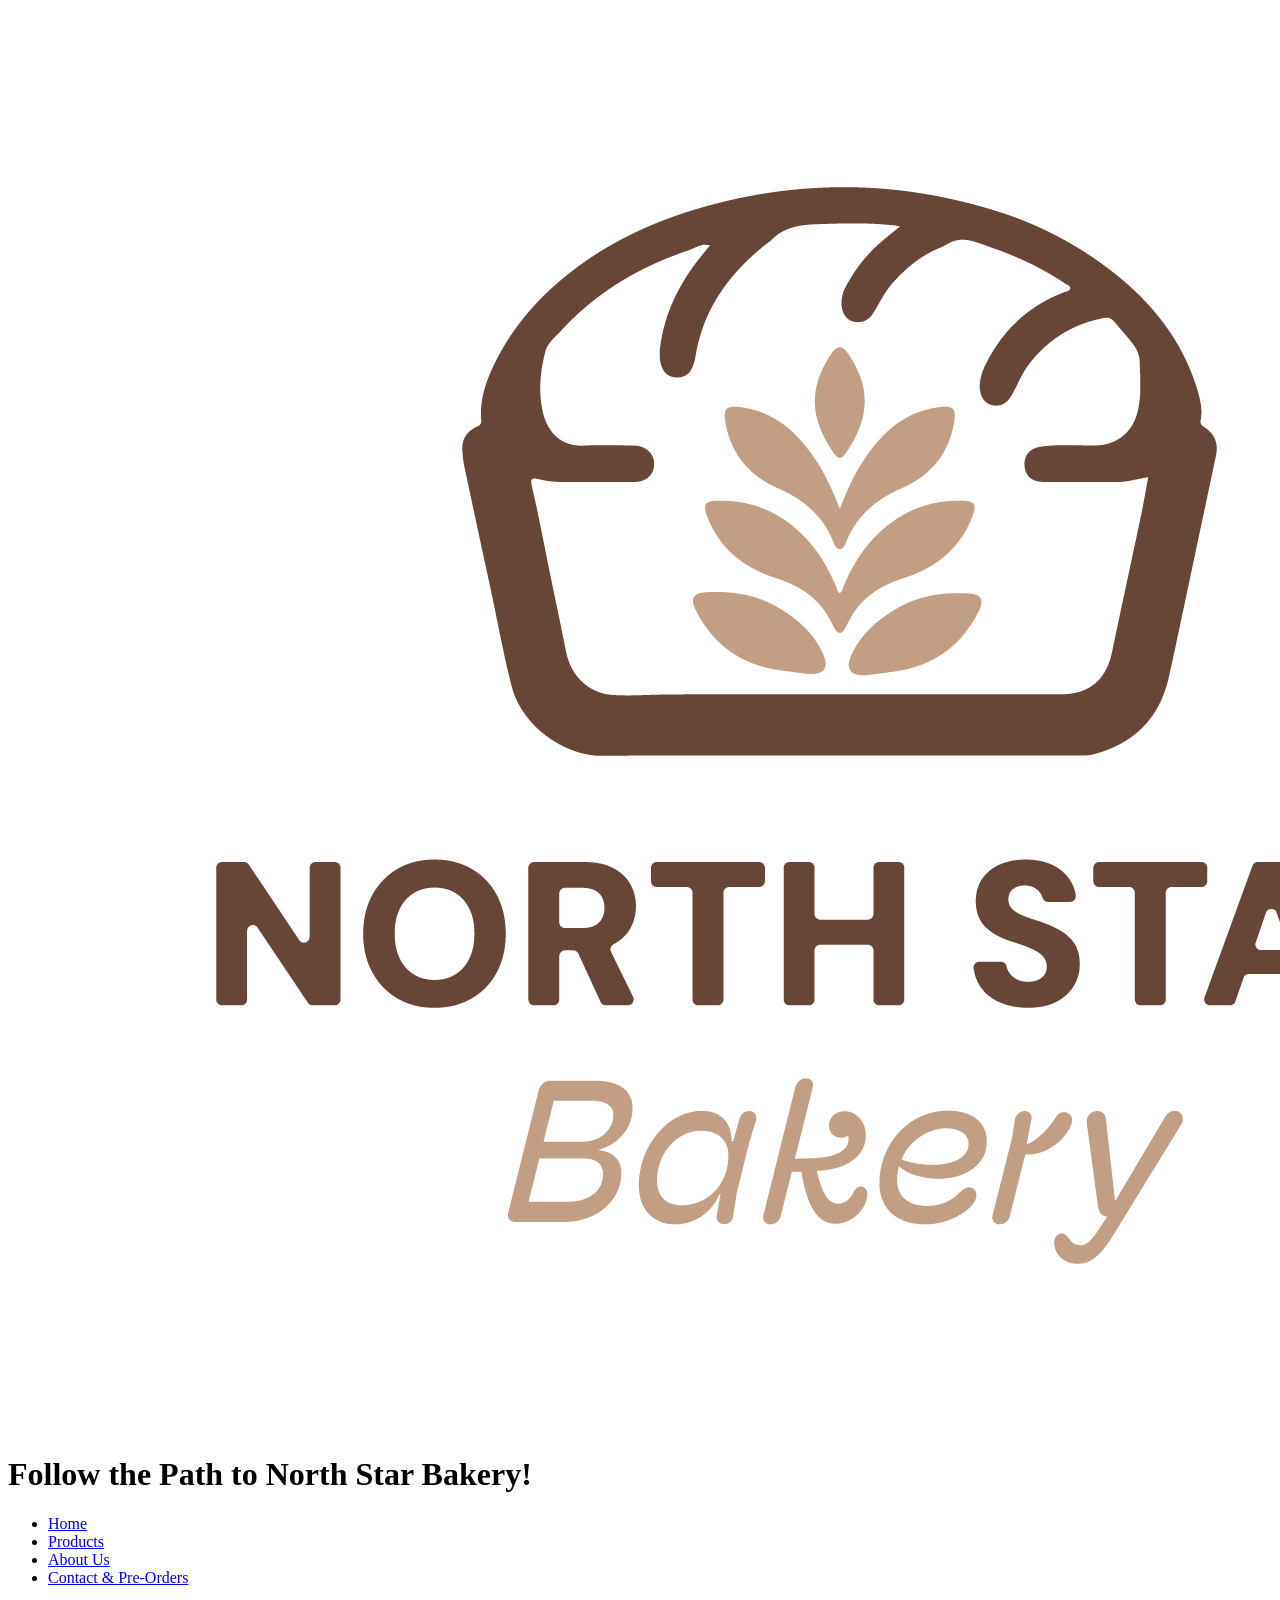
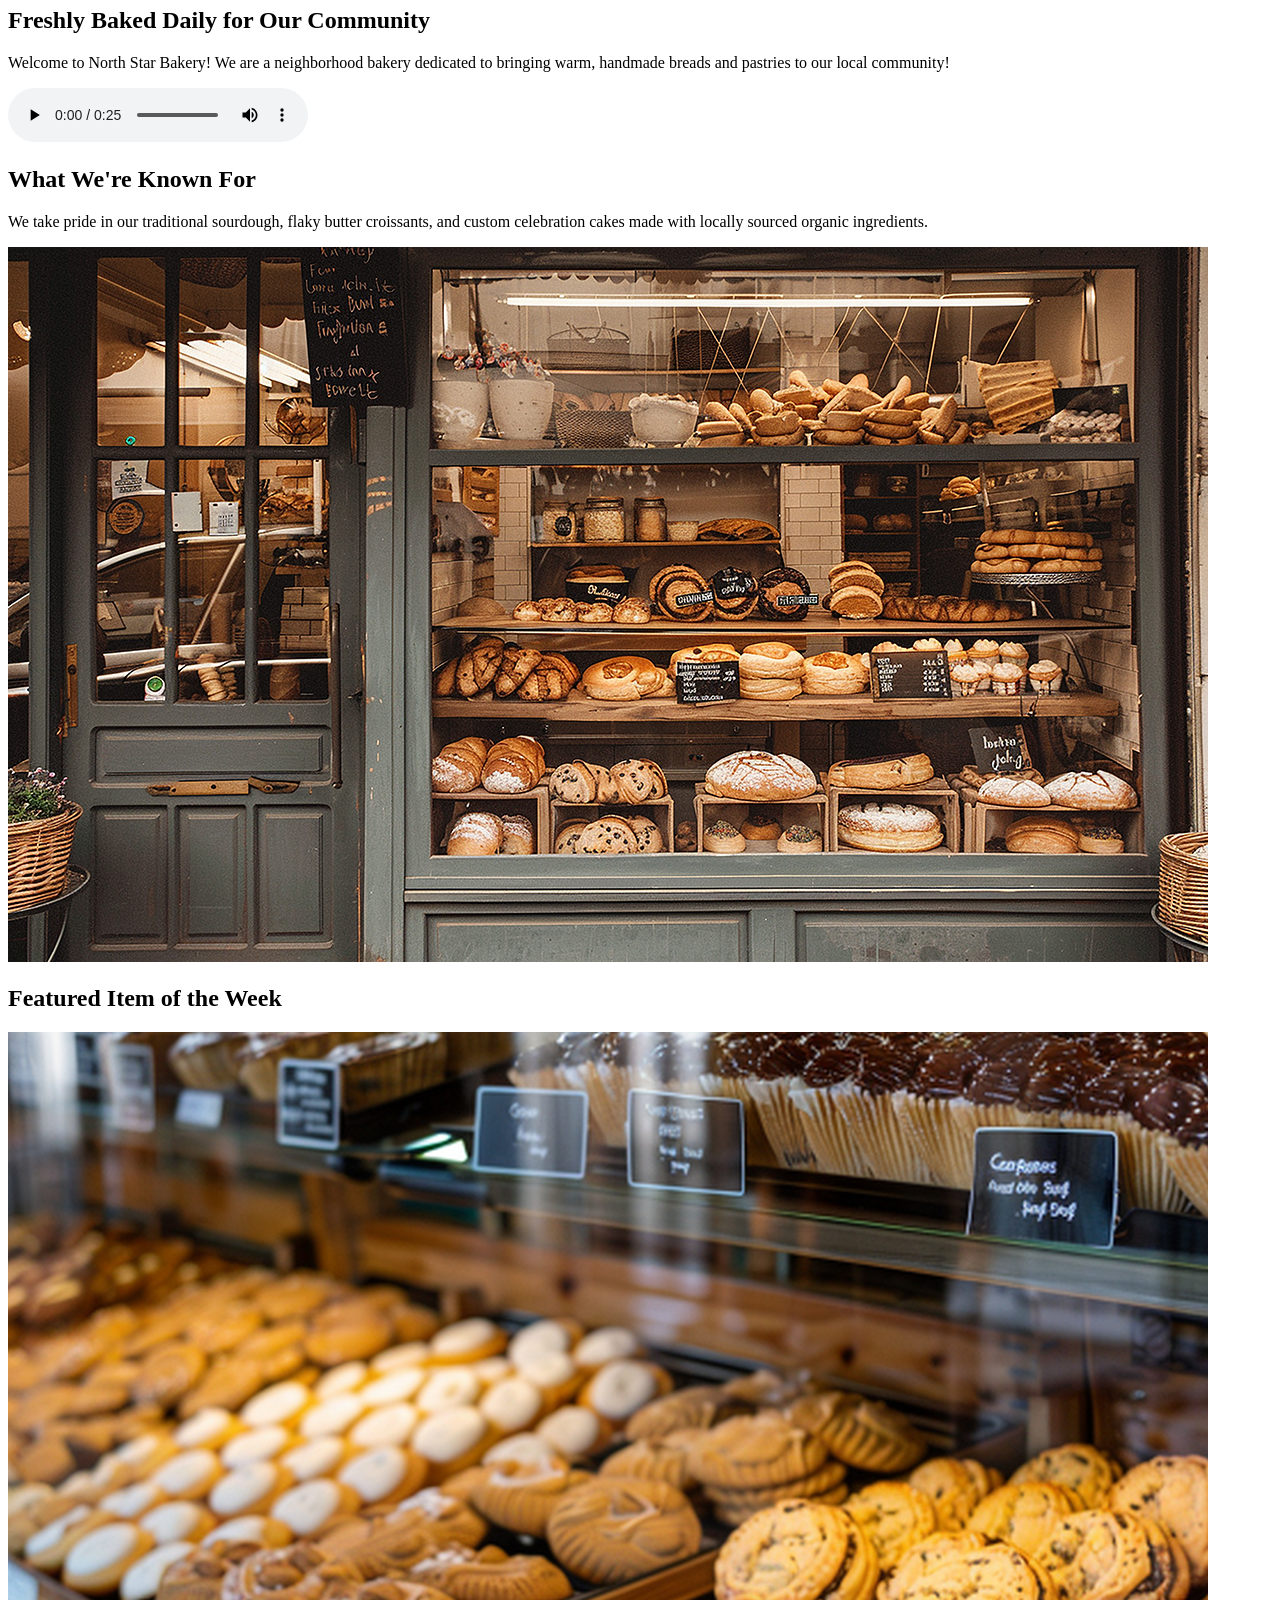
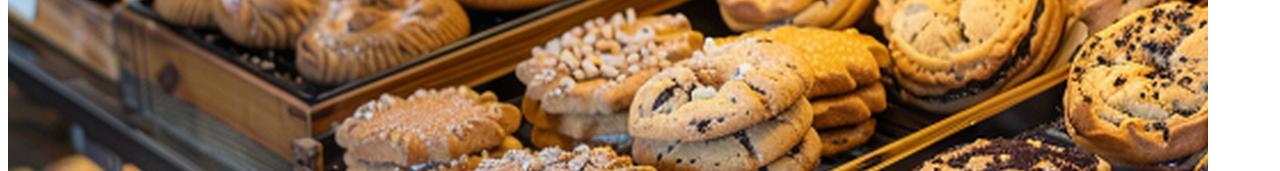
==== html-structure/index.html @ 28fa337d "added all folders/files to new touchstone folder, first commit in this new repo" ====
<!DOCTYPE html>
<html lang="en">
<head>
    <meta charset="UTF-8">
    <meta name="viewport" content="width=device-width, initial-scale=1.0">
    <title>North Star Bakery - Home</title>
</head>
<body>

    <header>
        <img src="pictures-and-videos/bakery-logo_c.png" alt="North Star Bakery Logo">
        <h1>Follow the Path to North Star Bakery! </h1>
        <nav>
            <ul>
                <li><a href="index.html">Home</a></li>
                <li><a href="products.html">Products</a></li>
                <li><a href="about.html">About Us</a></li>
                <li><a href="contact.html">Contact & Pre-Orders</a></li>
            </ul>
        </nav>
    </header>

    <main>
        <section>
            <h2>Freshly Baked Daily for Our Community</h2>
            <p>Welcome to North Star Bakery! We are a neighborhood bakery dedicated to bringing warm, handmade breads and pastries to our local community! </p>
            
            <audio controls>
                <source src="pictures-and-videos/bakery-welcome_c.mp3" type="audio/mpeg">
                Here at North Star Bakery every loaf starts before sunrise. Unfortunately, your browser is unable to support the audio element. 
            </audio>
        </section>

        <section>
            <h2>What We're Known For</h2>
            <p>We take pride in our traditional sourdough, flaky butter croissants, and custom celebration cakes made with locally sourced organic ingredients. </p>
            <img src="pictures-and-videos/bakery-storefront_c.png" alt="Front view of the North Star Bakery storefront with welcoming window displays">
        </section>

        <section>
            <h2>Featured Item of the Week</h2>
            <picture>
                <source media="(min-width: 800px)" srcset="pictures-and-videos/bakery-feature-large_c.png">
                <img src="pictures-and-videos/bakery-feature-small_c.png" alt="Fresh out of the oven: pastry of the week!">
            </picture>
        </section>

        <section>
            <h2>Hours and Location</h2>
            <p> Visit us at 123 Main Street. Open Tuesday through Sunday, 6:00 AM to 4:00 PM.</p>
        </section>
    </main>

    <footer>
        <p> © 2026 North Star Bakery. All rights reserved. </p>
    </footer>

</body>
</html>
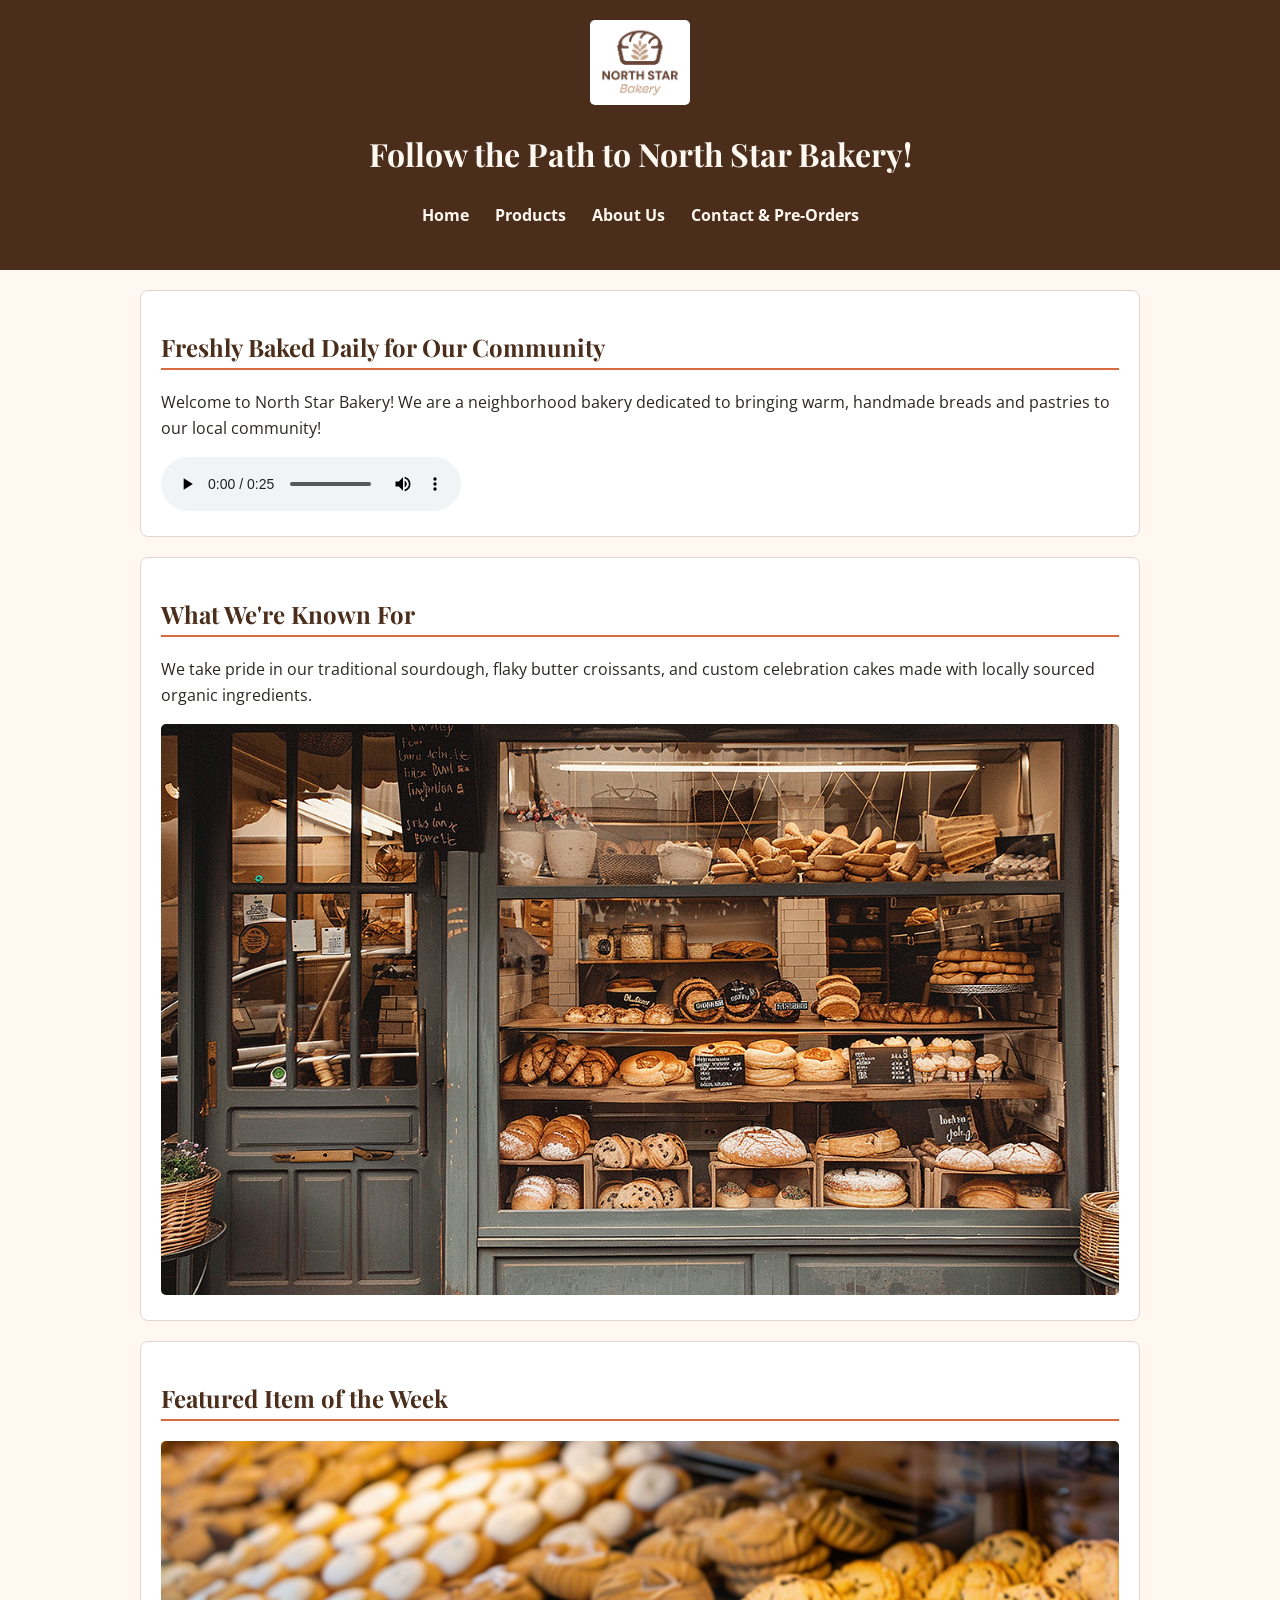
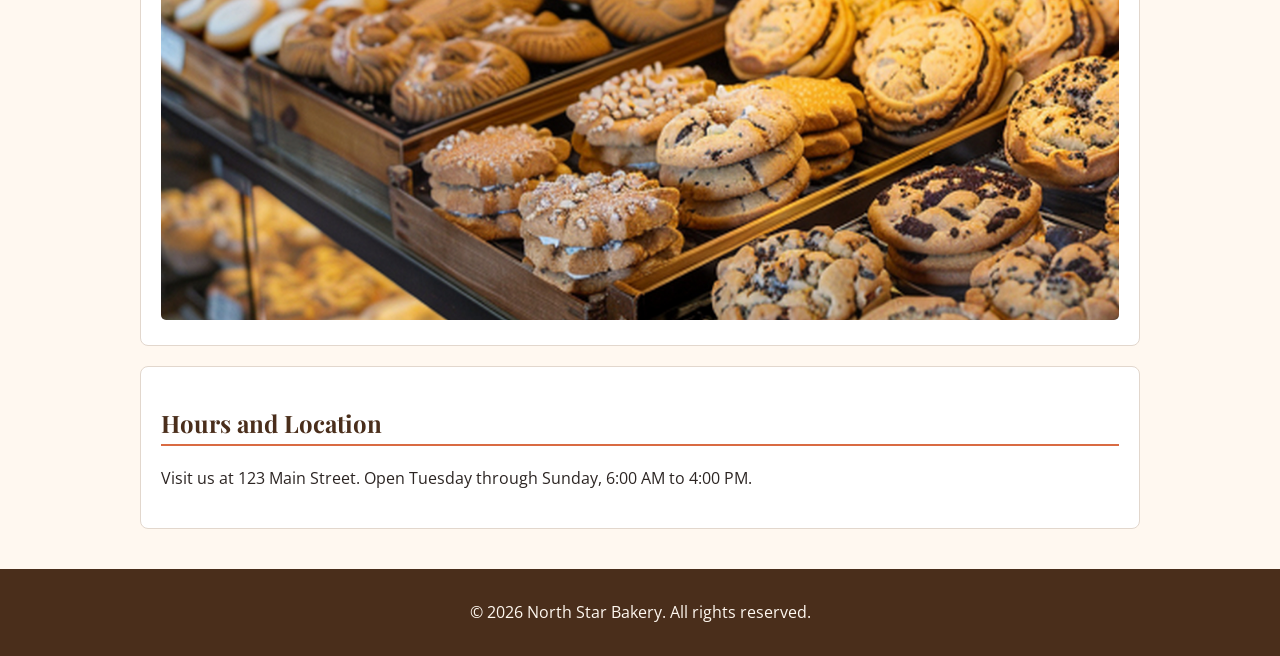
==== commit 3a5fb384: "added css styling and adjusted some html" ====
--- a/html-structure/index.html
+++ b/html-structure/index.html
@@ -3,6 +3,10 @@
 <head>
     <meta charset="UTF-8">
     <meta name="viewport" content="width=device-width, initial-scale=1.0">
+    <link rel="preconnect" href="https://fonts.googleapis.com">
+    <link rel="preconnect" href="https://fonts.gstatic.com" crossorigin>
+    <link href="https://fonts.googleapis.com/css2?family=Open+Sans:wght@400;600&family=Playfair+Display:wght@600;700&display=swap" rel="stylesheet">
+    <link rel="stylesheet" href="css/styles.css">
     <title>North Star Bakery - Home</title>
 </head>
 <body>
@@ -27,7 +31,7 @@
             
             <audio controls>
                 <source src="pictures-and-videos/bakery-welcome_c.mp3" type="audio/mpeg">
-                Here at North Star Bakery every loaf starts before sunrise. Unfortunately, your browser is unable to support the audio element. 
+                Unfortunately, your browser is unable to support the audio element. 
             </audio>
         </section>
 
--- a/html-structure/css/styles.css
+++ b/html-structure/css/styles.css
@@ -0,0 +1,175 @@
+:root {
+    --cream: #FFF8F0;
+    --brown: #4A2E1B;
+    --terracotta: #D96B43;
+    --charcoal: #2C2523;
+}
+
+body {
+    background-color: #FFF8F0;
+    color: #2C2523;
+    font-family: 'Open Sans', sans-serif;
+    margin: 0;
+    padding: 0;
+}
+
+main {
+    max-width: 1000px;
+    margin: 0 auto;
+    padding: 20px;
+}
+
+h1, h2 {
+    font-family: 'Playfair Display', serif;
+    color: #4A2E1B;
+}
+
+h1 {
+    font-size: 32px;
+    text-align: center;
+}
+
+h2 {
+    font-size: 24px;
+    border-bottom: 2px solid #D96B43;
+    padding-bottom: 5px;
+    margin-top: 20px;
+}
+
+p {
+    line-height: 1.6;
+}
+
+header {
+    background-color: #4A2E1B;
+    color: #FFF8F0;
+    text-align: center;
+    padding: 20px;
+}
+
+header h1 {
+    color: #FFF8F0;
+}
+
+header img {
+    max-width: 100px;
+}
+
+nav ul {
+    list-style-type: none;
+    padding: 0;
+    display: flex;
+    flex-direction: column;
+    gap: 10px;
+}
+
+nav a {
+    color: #FFF8F0;
+    text-decoration: none;
+    font-weight: bold;
+    padding: 8px;
+    background-color: #D96B43;
+    display: block;
+    border-radius: 4px;
+}
+
+nav a:hover {
+    background-color: #FFF8F0;
+    color: #4A2E1B;
+}
+
+img, video {
+    max-width: 100%;
+    height: auto;
+    border-radius: 5px;
+}
+
+figure {
+    background-color: #FFFFFF;
+    padding: 10px;
+    border: 1px solid #E2D7CD;
+    margin: 15px 0;
+}
+
+figcaption {
+    font-style: italic;
+    color: #4A2E1B;
+    text-align: center;
+}
+
+section {
+    background-color: #FFFFFF;
+    padding: 20px;
+    margin-bottom: 20px;
+    border-radius: 8px;
+    border: 1px solid #E2D7CD;
+}
+
+fieldset {
+    border: 1px solid #E2D7CD;
+    padding: 15px;
+    margin-bottom: 15px;
+    background-color: #FAF6F0;
+}
+
+legend {
+    font-family: 'Playfair Display', serif;
+    font-weight: bold;
+    color: #4A2E1B;
+}
+
+label {
+    display: block;
+    font-weight: bold;
+    margin-top: 10px;
+}
+
+input, select, textarea {
+    width: 100%;
+    padding: 8px;
+    margin-top: 5px;
+    border: 1px solid #CCC;
+    border-radius: 4px;
+}
+
+button {
+    background-color: #D96B43;
+    color: #FFFFFF;
+    font-size: 16px;
+    font-weight: bold;
+    padding: 10px 20px;
+    border: none;
+    border-radius: 4px;
+    cursor: pointer;
+}
+
+button:hover {
+    background-color: #4A2E1B;
+}
+
+footer {
+    background-color: #4A2E1B;
+    color: #FFF8F0;
+    text-align: center;
+    padding: 15px;
+}
+
+@media (min-width: 768px) {
+    nav ul {
+        flex-direction: row;
+        justify-content: center;
+    }
+
+    nav a {
+        background-color: transparent;
+    }
+
+    .grid-container {
+        display: flex;
+        gap: 20px;
+    }
+
+    .grid-container section {
+        flex: 1;
+    }
+}
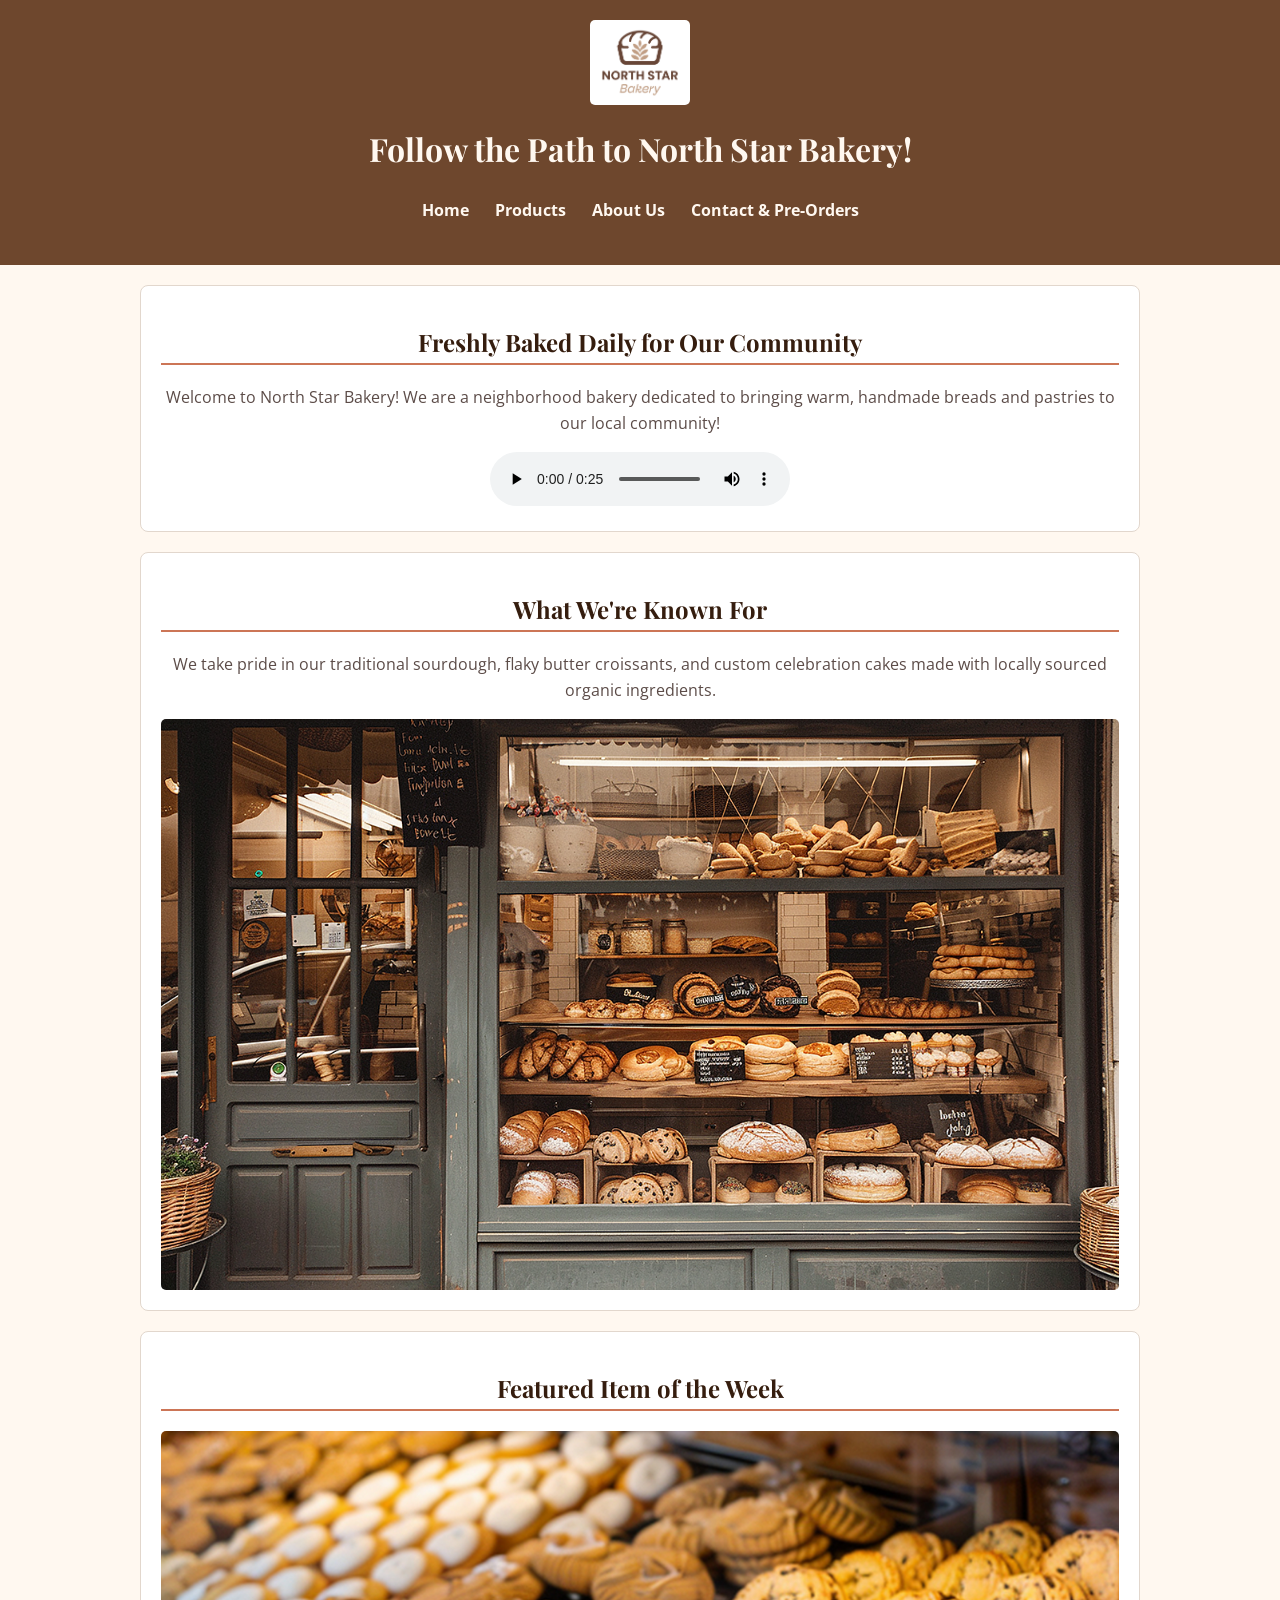
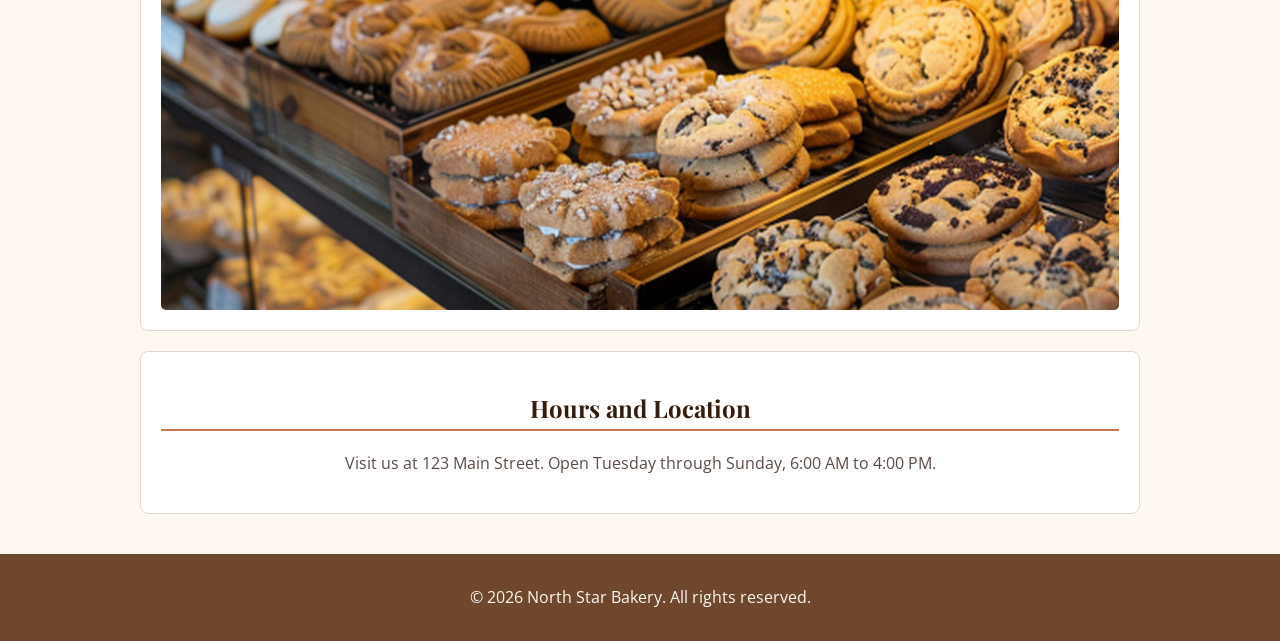
==== commit 440d43ee: "centered everything" ====
--- a/html-structure/index.html
+++ b/html-structure/index.html
@@ -33,6 +33,7 @@
                 <source src="pictures-and-videos/bakery-welcome_c.mp3" type="audio/mpeg">
                 Unfortunately, your browser is unable to support the audio element. 
             </audio>
+            
         </section>
 
         <section>
--- a/html-structure/css/styles.css
+++ b/html-structure/css/styles.css
@@ -7,10 +7,12 @@
 
 body {
     background-color: #FFF8F0;
-    color: #2C2523;
+    color: #5c4c48;
     font-family: 'Open Sans', sans-serif;
     margin: 0;
     padding: 0;
+    justify-content: center;
+    text-align: center;
 }
 
 main {
@@ -21,7 +23,7 @@
 
 h1, h2 {
     font-family: 'Playfair Display', serif;
-    color: #4A2E1B;
+    color: #351d0e;
 }
 
 h1 {
@@ -31,7 +33,7 @@
 
 h2 {
     font-size: 24px;
-    border-bottom: 2px solid #D96B43;
+    border-bottom: 2px solid #cc7556;
     padding-bottom: 5px;
     margin-top: 20px;
 }
@@ -41,10 +43,11 @@
 }
 
 header {
-    background-color: #4A2E1B;
+    background-color: #6e472d;
     color: #FFF8F0;
     text-align: center;
     padding: 20px;
+    justify-content: center;
 }
 
 header h1 {
@@ -61,6 +64,8 @@
     display: flex;
     flex-direction: column;
     gap: 10px;
+    justify-content: center;
+    text-align: center;
 }
 
 nav a {
@@ -82,6 +87,8 @@
     max-width: 100%;
     height: auto;
     border-radius: 5px;
+    display: block;
+    margin: 0 auto;
 }
 
 figure {
@@ -141,6 +148,8 @@
     border: none;
     border-radius: 4px;
     cursor: pointer;
+    display: block;
+    margin: 15 px auto 0 auto;
 }
 
 button:hover {
@@ -148,7 +157,7 @@
 }
 
 footer {
-    background-color: #4A2E1B;
+    background-color: #6e472d;
     color: #FFF8F0;
     text-align: center;
     padding: 15px;
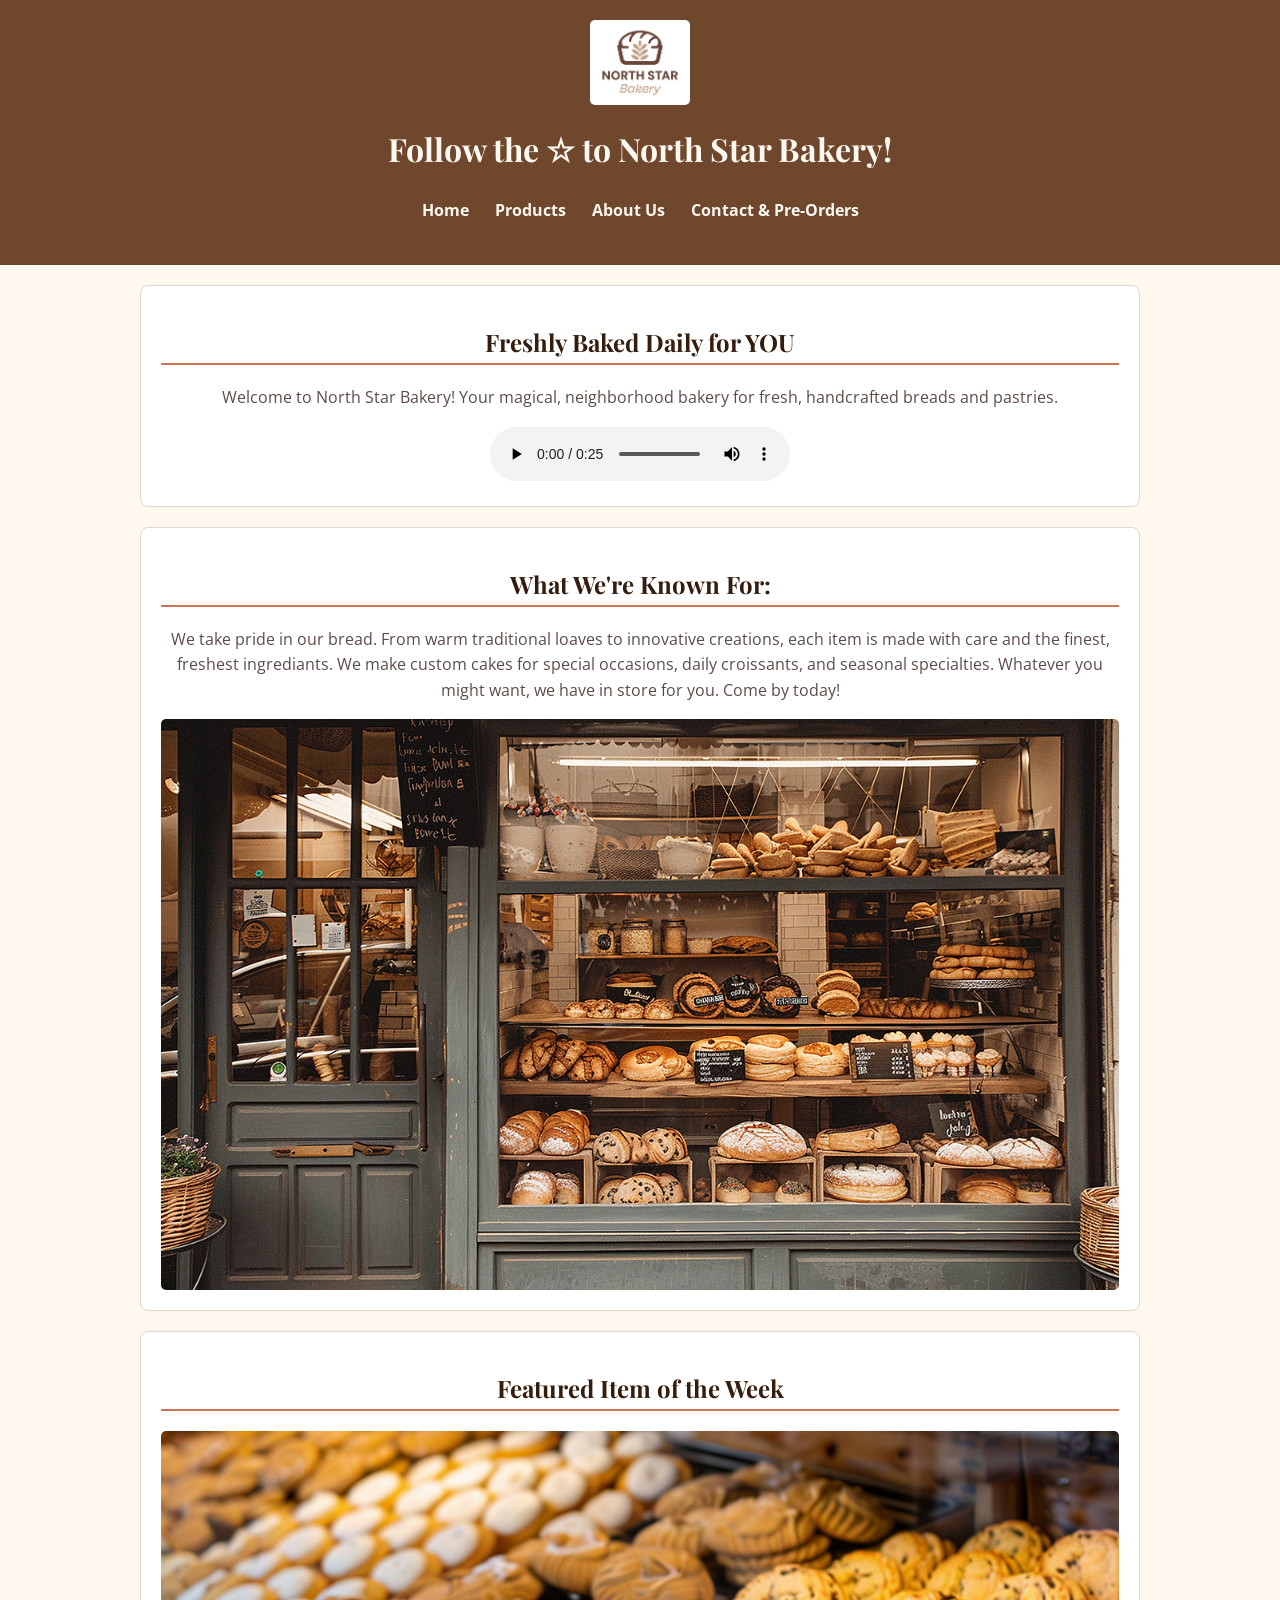
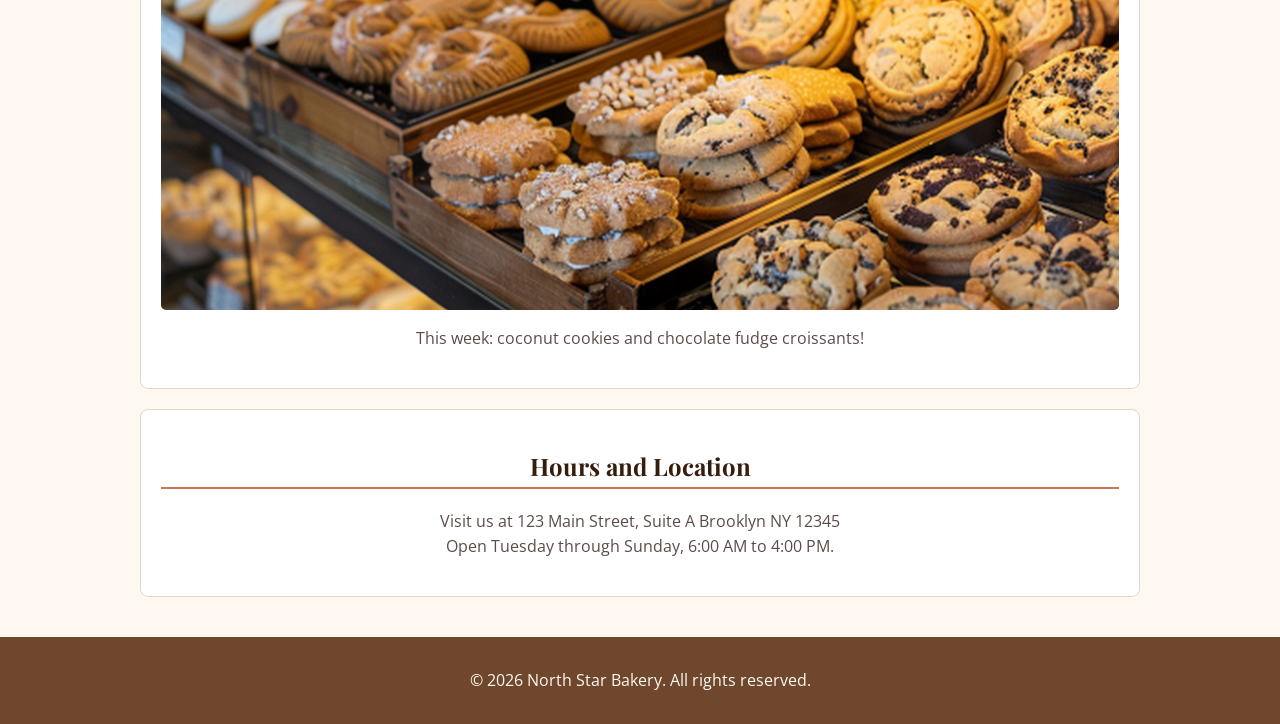
==== commit f1f7f6ae: "added a simple read-me" ====
--- a/html-structure/index.html
+++ b/html-structure/index.html
@@ -7,13 +7,13 @@
     <link rel="preconnect" href="https://fonts.gstatic.com" crossorigin>
     <link href="https://fonts.googleapis.com/css2?family=Open+Sans:wght@400;600&family=Playfair+Display:wght@600;700&display=swap" rel="stylesheet">
     <link rel="stylesheet" href="css/styles.css">
-    <title>North Star Bakery - Home</title>
+    <title>North Star Bakery - ☆</title>
 </head>
 <body>
 
     <header>
         <img src="pictures-and-videos/bakery-logo_c.png" alt="North Star Bakery Logo">
-        <h1>Follow the Path to North Star Bakery! </h1>
+        <h1>Follow the ☆ to North Star Bakery! </h1>
         <nav>
             <ul>
                 <li><a href="index.html">Home</a></li>
@@ -26,8 +26,8 @@
 
     <main>
         <section>
-            <h2>Freshly Baked Daily for Our Community</h2>
-            <p>Welcome to North Star Bakery! We are a neighborhood bakery dedicated to bringing warm, handmade breads and pastries to our local community! </p>
+            <h2>Freshly Baked Daily for YOU</h2>
+            <p>Welcome to North Star Bakery! Your magical, neighborhood bakery for fresh, handcrafted breads and pastries. </p>
             
             <audio controls>
                 <source src="pictures-and-videos/bakery-welcome_c.mp3" type="audio/mpeg">
@@ -37,8 +37,9 @@
         </section>
 
         <section>
-            <h2>What We're Known For</h2>
-            <p>We take pride in our traditional sourdough, flaky butter croissants, and custom celebration cakes made with locally sourced organic ingredients. </p>
+            <h2>What We're Known For:</h2>
+            <p>We take pride in our bread. From warm traditional loaves to innovative creations, each item is made with care and the finest, freshest ingrediants.
+                We make custom cakes for special occasions, daily croissants, and seasonal specialties. Whatever you might want, we have in store for you. Come by today! </p>
             <img src="pictures-and-videos/bakery-storefront_c.png" alt="Front view of the North Star Bakery storefront with welcoming window displays">
         </section>
 
@@ -47,12 +48,14 @@
             <picture>
                 <source media="(min-width: 800px)" srcset="pictures-and-videos/bakery-feature-large_c.png">
                 <img src="pictures-and-videos/bakery-feature-small_c.png" alt="Fresh out of the oven: pastry of the week!">
+                <p>This week: coconut cookies and chocolate fudge croissants!</p>
             </picture>
         </section>
 
         <section>
             <h2>Hours and Location</h2>
-            <p> Visit us at 123 Main Street. Open Tuesday through Sunday, 6:00 AM to 4:00 PM.</p>
+            <p> Visit us at 123 Main Street, Suite A Brooklyn NY 12345<br>
+                Open Tuesday through Sunday, 6:00 AM to 4:00 PM.</p>
         </section>
     </main>
 
